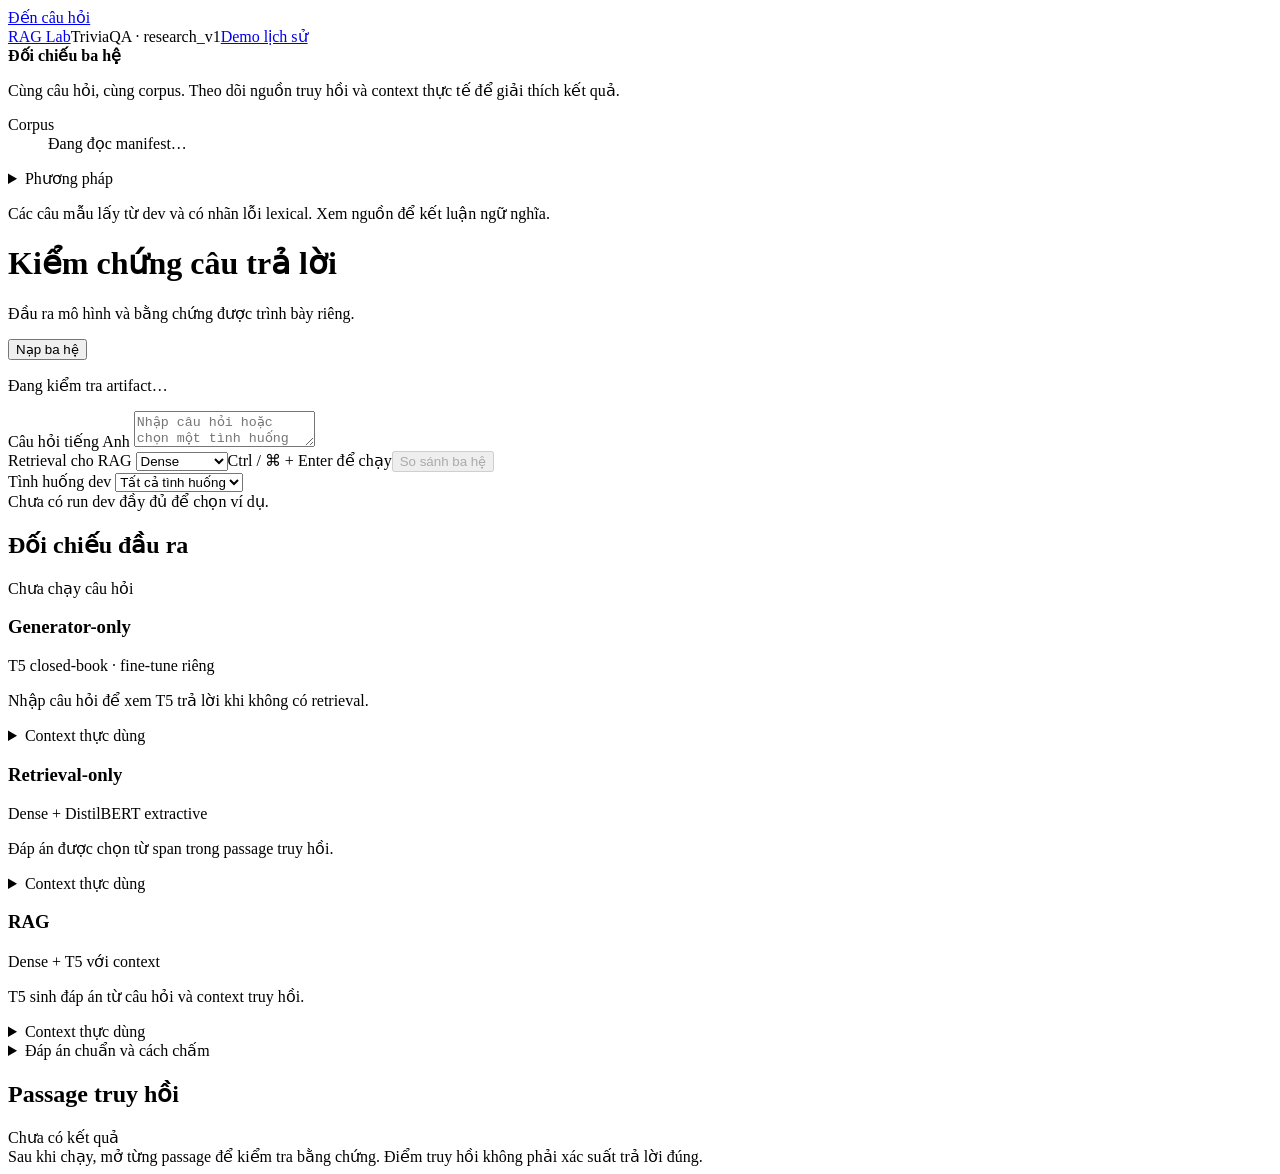
==== ragqa/static/research.html @ 261e0102 "feat(research): upgrade to research_v1 protocol, restructure modules, and archive evaluation evidenc" ====
<!doctype html>
<html lang="vi">
<head>
  <meta charset="utf-8"><meta name="viewport" content="width=device-width,initial-scale=1">
  <title>RAG Lab · Đối chiếu nghiên cứu</title>
  <link rel="stylesheet" href="/static/research.css?v=research-v1-20261101b">
  <script src="/static/research.js?v=research-v1-20261101b" defer></script>
</head>
<body>
<a class="skip" href="#question">Đến câu hỏi</a>
<div class="shell">
  <header><a class="brand" href="/research">RAG Lab</a><span>TriviaQA · research_v1</span><a href="/legacy">Demo lịch sử</a></header>
  <aside aria-label="Phạm vi nghiên cứu">
    <strong>Đối chiếu ba hệ</strong>
    <p>Cùng câu hỏi, cùng corpus. Theo dõi nguồn truy hồi và context thực tế để giải thích kết quả.</p>
    <dl id="corpus"><dt>Corpus</dt><dd>Đang đọc manifest…</dd></dl>
    <details><summary>Phương pháp</summary><p>MiniLM + FAISS; Hybrid dùng BM25 + RRF. Hai T5 được fine-tune riêng, cùng QA train. Extractive dùng DistilBERT SQuAD.</p><p>Top-5 retrieval; T5 nhận tối đa 2 passages trong 512 token. Nguồn do ứng dụng gắn, không phải inline citations do model sinh.</p></details>
    <p class="small">Các câu mẫu lấy từ dev và có nhãn lỗi lexical. Xem nguồn để kết luận ngữ nghĩa.</p>
  </aside>
  <main>
    <div class="title"><div><h1>Kiểm chứng câu trả lời</h1><p>Đầu ra mô hình và bằng chứng được trình bày riêng.</p></div><button id="load" type="button">Nạp ba hệ</button></div>
    <p id="status" class="status" role="status" aria-live="polite">Đang kiểm tra artifact…</p>
    <form id="query-form">
      <label for="question">Câu hỏi tiếng Anh</label>
      <textarea id="question" rows="2" maxlength="2000" required aria-describedby="question-help" placeholder="Nhập câu hỏi hoặc chọn một tình huống dev bên dưới."></textarea>
      <div class="controls"><label for="method">Retrieval cho RAG <select id="method"><option value="dense">Dense</option><option value="hybrid">Hybrid RRF</option></select></label><span id="question-help">Ctrl / ⌘ + Enter để chạy</span><button id="run" type="submit" disabled>So sánh ba hệ</button></div>
      <div class="examples"><label for="case-filter">Tình huống dev <select id="case-filter"><option value="all">Tất cả tình huống</option></select></label><div id="cases">Chưa có run dev đầy đủ để chọn ví dụ.</div></div>
    </form>
    <p id="error" class="error" role="alert" hidden></p>
    <section id="results" aria-labelledby="result-title">
      <div class="result-heading"><h2 id="result-title" tabindex="-1">Đối chiếu đầu ra</h2><span id="latency">Chưa chạy câu hỏi</span></div>
      <p id="stale" class="notice" hidden>Câu hỏi hoặc phương pháp đã đổi. Chạy lại để cập nhật kết quả.</p>
      <p id="result-query" class="result-query" hidden></p>
      <div class="answers">
        <article><h3>Generator-only</h3><p class="small">T5 closed-book · fine-tune riêng</p><p class="answer" id="answer-generator_only">Nhập câu hỏi để xem T5 trả lời khi không có retrieval.</p><p class="score" id="score-generator_only"></p><details><summary>Context thực dùng</summary><p>Context rỗng; model chỉ nhận câu hỏi.</p></details></article>
        <article><h3>Retrieval-only</h3><p class="small">Dense + DistilBERT extractive</p><p class="answer" id="answer-retrieval_only">Đáp án được chọn từ span trong passage truy hồi.</p><p class="score" id="score-retrieval_only"></p><details><summary>Context thực dùng</summary><div id="context-retrieval_only" class="contexts">Chưa chạy.</div></details></article>
        <article><h3>RAG</h3><p class="small" id="rag-label">Dense + T5 với context</p><p class="answer" id="answer-rag">T5 sinh đáp án từ câu hỏi và context truy hồi.</p><p class="score" id="score-rag"></p><details><summary>Context thực dùng</summary><div id="context-rag" class="contexts">Chưa chạy.</div></details></article>
      </div>
      <details class="reference"><summary>Đáp án chuẩn và cách chấm</summary><p id="reference">Chỉ đối chiếu khi câu hỏi khớp một QA dev. Nhãn được gắn sau suy luận.</p><p class="small">EM/F1 là so khớp lexical, không phải xác nhận ngữ nghĩa. “Official” xét aliases nguồn; “canonical” xét một đáp án chính.</p></details>
    </section>
    <section class="evidence" aria-labelledby="evidence-title"><div class="result-heading"><h2 id="evidence-title">Passage truy hồi</h2><span id="ranking-label">Chưa có kết quả</span></div><div id="sources">Sau khi chạy, mở từng passage để kiểm tra bằng chứng. Điểm truy hồi không phải xác suất trả lời đúng.</div></section>
  </main>
</div>
</body>
</html>
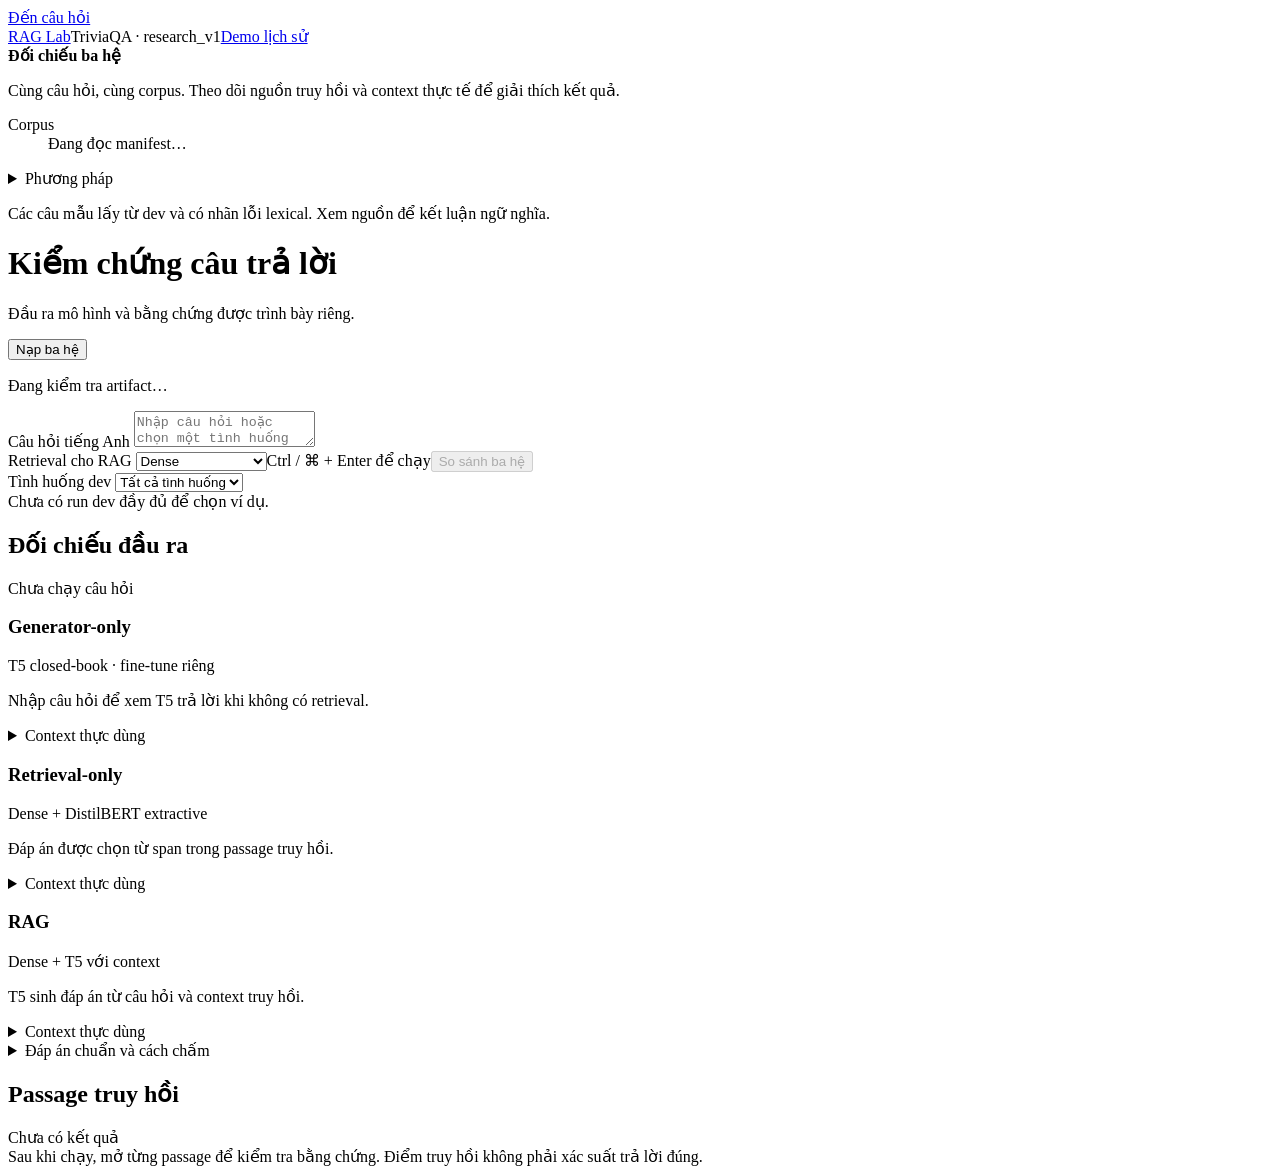
==== commit a16bef83: "feat(research): add reranker, top-k ablation and retrieval-context T5 training - experiments/researc" ====
--- a/ragqa/static/research.html
+++ b/ragqa/static/research.html
@@ -3,8 +3,8 @@
 <head>
   <meta charset="utf-8"><meta name="viewport" content="width=device-width,initial-scale=1">
   <title>RAG Lab · Đối chiếu nghiên cứu</title>
-  <link rel="stylesheet" href="/static/research.css?v=research-v1-20261101b">
-  <script src="/static/research.js?v=research-v1-20261101b" defer></script>
+  <link rel="stylesheet" href="/static/research.css?v=research-v1-20261107">
+  <script src="/static/research.js?v=research-v1-20261107" defer></script>
 </head>
 <body>
 <a class="skip" href="#question">Đến câu hỏi</a>
@@ -14,7 +14,7 @@
     <strong>Đối chiếu ba hệ</strong>
     <p>Cùng câu hỏi, cùng corpus. Theo dõi nguồn truy hồi và context thực tế để giải thích kết quả.</p>
     <dl id="corpus"><dt>Corpus</dt><dd>Đang đọc manifest…</dd></dl>
-    <details><summary>Phương pháp</summary><p>MiniLM + FAISS; Hybrid dùng BM25 + RRF. Hai T5 được fine-tune riêng, cùng QA train. Extractive dùng DistilBERT SQuAD.</p><p>Top-5 retrieval; T5 nhận tối đa 2 passages trong 512 token. Nguồn do ứng dụng gắn, không phải inline citations do model sinh.</p></details>
+    <details><summary>Phương pháp</summary><p>MiniLM + FAISS; Hybrid dùng BM25 + RRF. Hai T5 được fine-tune riêng, cùng QA train. Extractive dùng DistilBERT SQuAD.</p><p>Top-5 retrieval; T5 nhận tối đa 2 passages trong 512 token. Nguồn do ứng dụng gắn, không phải inline citations do model sinh.</p><p>Cải tiến (đo trên dev): Reranker chấm lại 30 ứng viên Dense bằng cross-encoder ms-marco-MiniLM. T5 “context truy hồi” được train với 2 passage lấy từ Dense + Reranker thay vì chỉ passage gold.</p></details>
     <p class="small">Các câu mẫu lấy từ dev và có nhãn lỗi lexical. Xem nguồn để kết luận ngữ nghĩa.</p>
   </aside>
   <main>
@@ -23,7 +23,7 @@
     <form id="query-form">
       <label for="question">Câu hỏi tiếng Anh</label>
       <textarea id="question" rows="2" maxlength="2000" required aria-describedby="question-help" placeholder="Nhập câu hỏi hoặc chọn một tình huống dev bên dưới."></textarea>
-      <div class="controls"><label for="method">Retrieval cho RAG <select id="method"><option value="dense">Dense</option><option value="hybrid">Hybrid RRF</option></select></label><span id="question-help">Ctrl / ⌘ + Enter để chạy</span><button id="run" type="submit" disabled>So sánh ba hệ</button></div>
+      <div class="controls"><label for="method">Retrieval cho RAG <select id="method"><option value="dense">Dense</option><option value="hybrid">Hybrid RRF</option><option value="rerank" hidden disabled>Dense + Reranker</option></select></label><label for="generator" id="generator-label" hidden>T5 RAG <select id="generator"><option value="v1">Train với passage gold (v1)</option><option value="retrieved">Train với context truy hồi</option></select></label><span id="question-help">Ctrl / ⌘ + Enter để chạy</span><button id="run" type="submit" disabled>So sánh ba hệ</button></div>
       <div class="examples"><label for="case-filter">Tình huống dev <select id="case-filter"><option value="all">Tất cả tình huống</option></select></label><div id="cases">Chưa có run dev đầy đủ để chọn ví dụ.</div></div>
     </form>
     <p id="error" class="error" role="alert" hidden></p>
